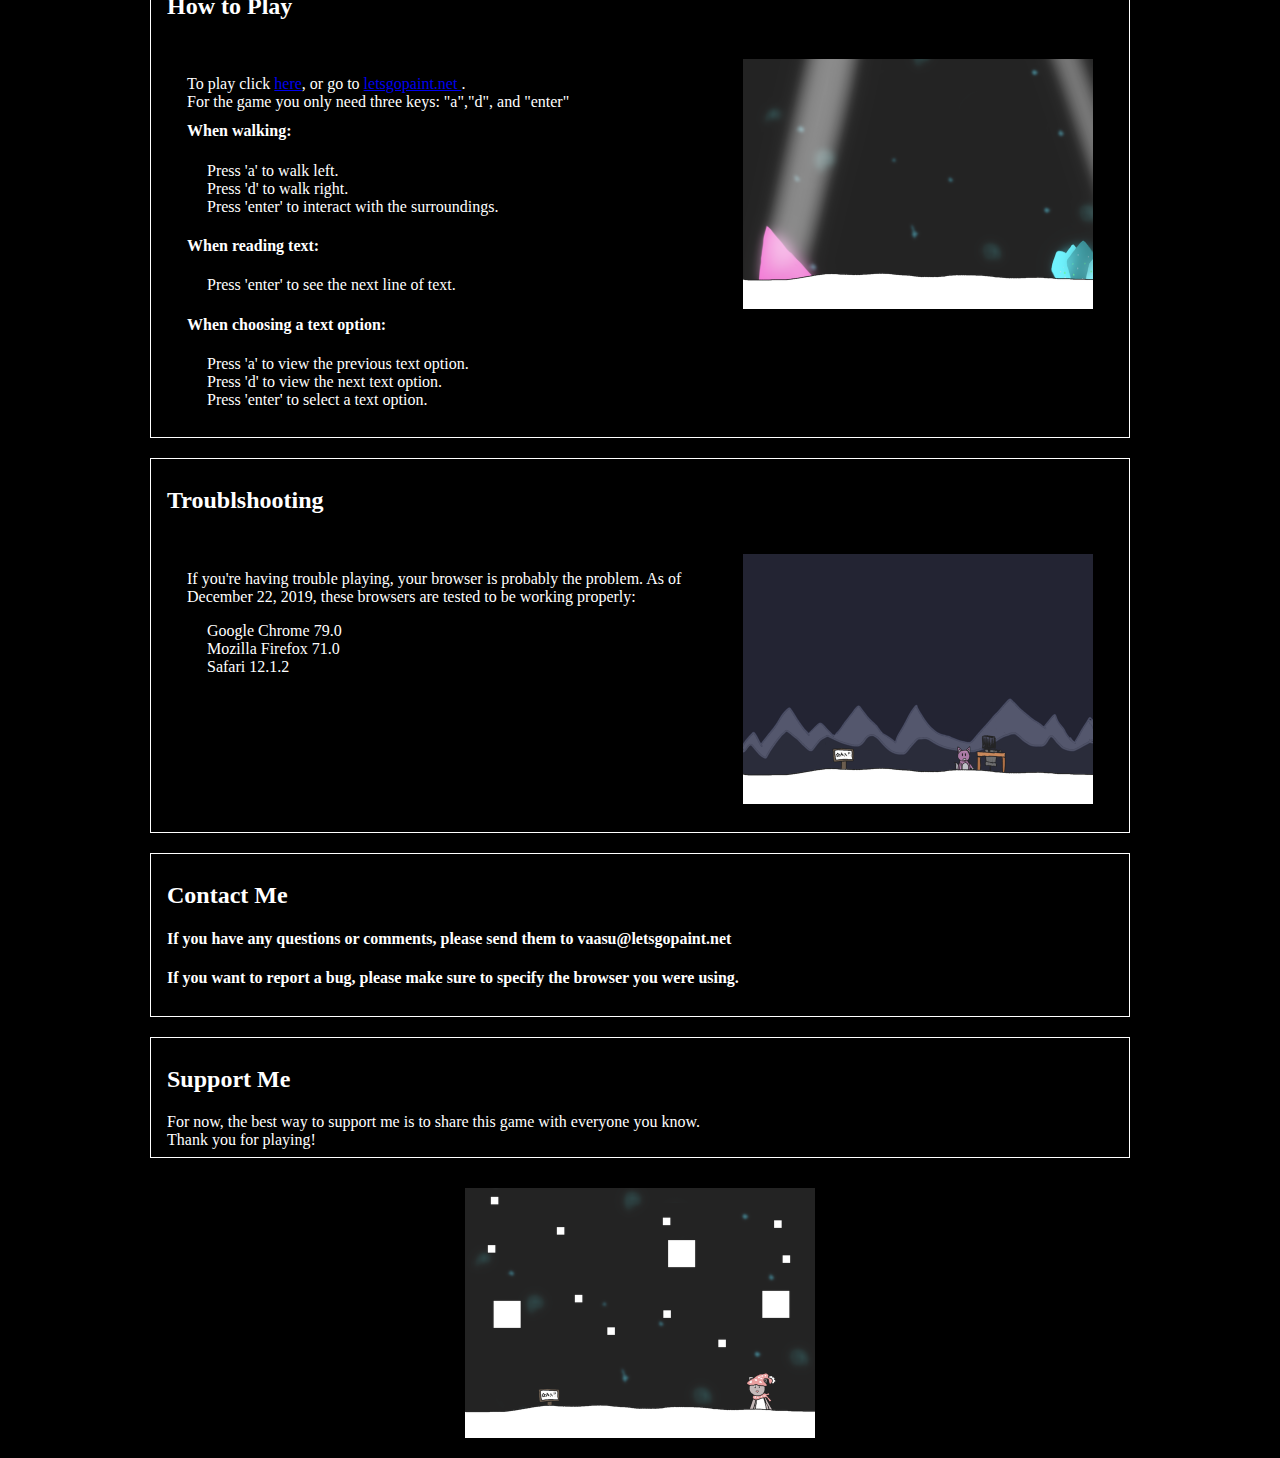
==== about.html @ 57df6fba "add all files to git repo" ====
<html>

<head>
	<meta charset = "utf-8">
	<title> Let's Go Paint </title>
	<script src="https://cdnjs.cloudflare.com/ajax/libs/jquery/2.2.4/jquery.js"></script>
	
	<link rel="stylesheet" type="text/css" href="about.css";
	<link rel="stylesheet" href="https://cdnjs.cloudflare.com/ajax/libs/twitter-bootstrap/3.3.6/css/bootstrap.css">   
	

	<script src="https://cdnjs.cloudflare.com/ajax/libs/twitter-bootstrap/3.3.6/js/bootstrap.js"></script>

</head>




<body style = "color:white">
	<div id = "top">
		<h1>Let's Go Paint!</h1>

		<div class = "descriptionPage">
			<h2> About </h2>
			<div class = "singleBox">
				<div class = "boxImage">
					<center> <img src= "rooms/roomimages/walk8.png" style = "height: 250px;"></img> <br> </center>
				</div>
				<div class = "boxText">
					<p> "Let's Go Paint!" is a side-scrolling adventure game about depression, social anxiety, and imagination. Meet strange characters and challenge your inner thoughts as you walk across campus to go paint. </p>

					<p> The game takes about an hour to play, and there's a lot of reading, so please set aside some time so that you can calmly enjoy it. </p>

				</div>
			</div>
		</div>

		<div class = "descriptionPage">
			<h2> How to Play </h2>
			<div class = "singleBox">
				<div class = "boxText">
					<p> To play click <a href="index.html" target="_blank">here</a>, or go to <a href="longwalk.html" target="_blank">letsgopaint.net </a>. <br> For the game you only need three keys: "a","d", and "enter" </p>

					<h4 style = "margin-top: -5px;"> When walking: </h4>
					<div class = "bullets">
						Press 'a' to walk left. <br>
						Press 'd' to walk right. <br>
						Press 'enter' to interact with the surroundings. <br>
					</div>

					<h4> When reading text: </h4>
					<div class = "bullets">
						Press 'enter' to see the next line of text. <br>
					</div>

					<h4> When choosing a text option: </h4>
					<div class = "bullets">
						Press 'a' to view the previous text option. <br>
						Press 'd' to view the next text option. <br>
						Press 'enter' to select a text option. <br>
					</div>
				</div>
				<div class = "boxImage">
					<center> <img src="rooms/roomimages/cave4.png" style = "height: 250px;"></img> <br> </center>
				</div>
			</div>
		</div>

		<div class = "descriptionPage" id = "troubleshooting">
			<h2> Troublshooting </h2>
			<div class = "singleBox">
				<div class = "boxText">
					<p> If you're having trouble playing, your browser is probably the problem. As of December 22, 2019, these browsers are tested to be working properly: </p>
					<div class = "bullets">
						Google Chrome 79.0 <br>
						Mozilla Firefox 71.0 <br>
						Safari 12.1.2 <br>
					</div>
				</div>
				<div class = "boxImage">
					<center> <img src="rooms/roomimages/far4.png" style = "height: 250px;"></img> <br> </center>
				</div>
			</div>
		</div>

		<div class = "descriptionPage">
			<h2> Contact Me </h2>
			<h4>If you have any questions or comments, please send them to vaasu@letsgopaint.net</h4>
			<h4>If you want to report a bug, please make sure to specify the browser you were using. </h4>
		</div>

		<div class = "descriptionPage">
			<h2> Support Me </h2>
			For now, the best way to support me is to share this game with everyone you know. <br>
			Thank you for playing!
		</div>

		<div class = "boxImage">
			<center> <img src="rooms/roomimages/cave9a.png" style = "height: 250px;"></img> </center>
		</div>

	</div>
</body>

</html>
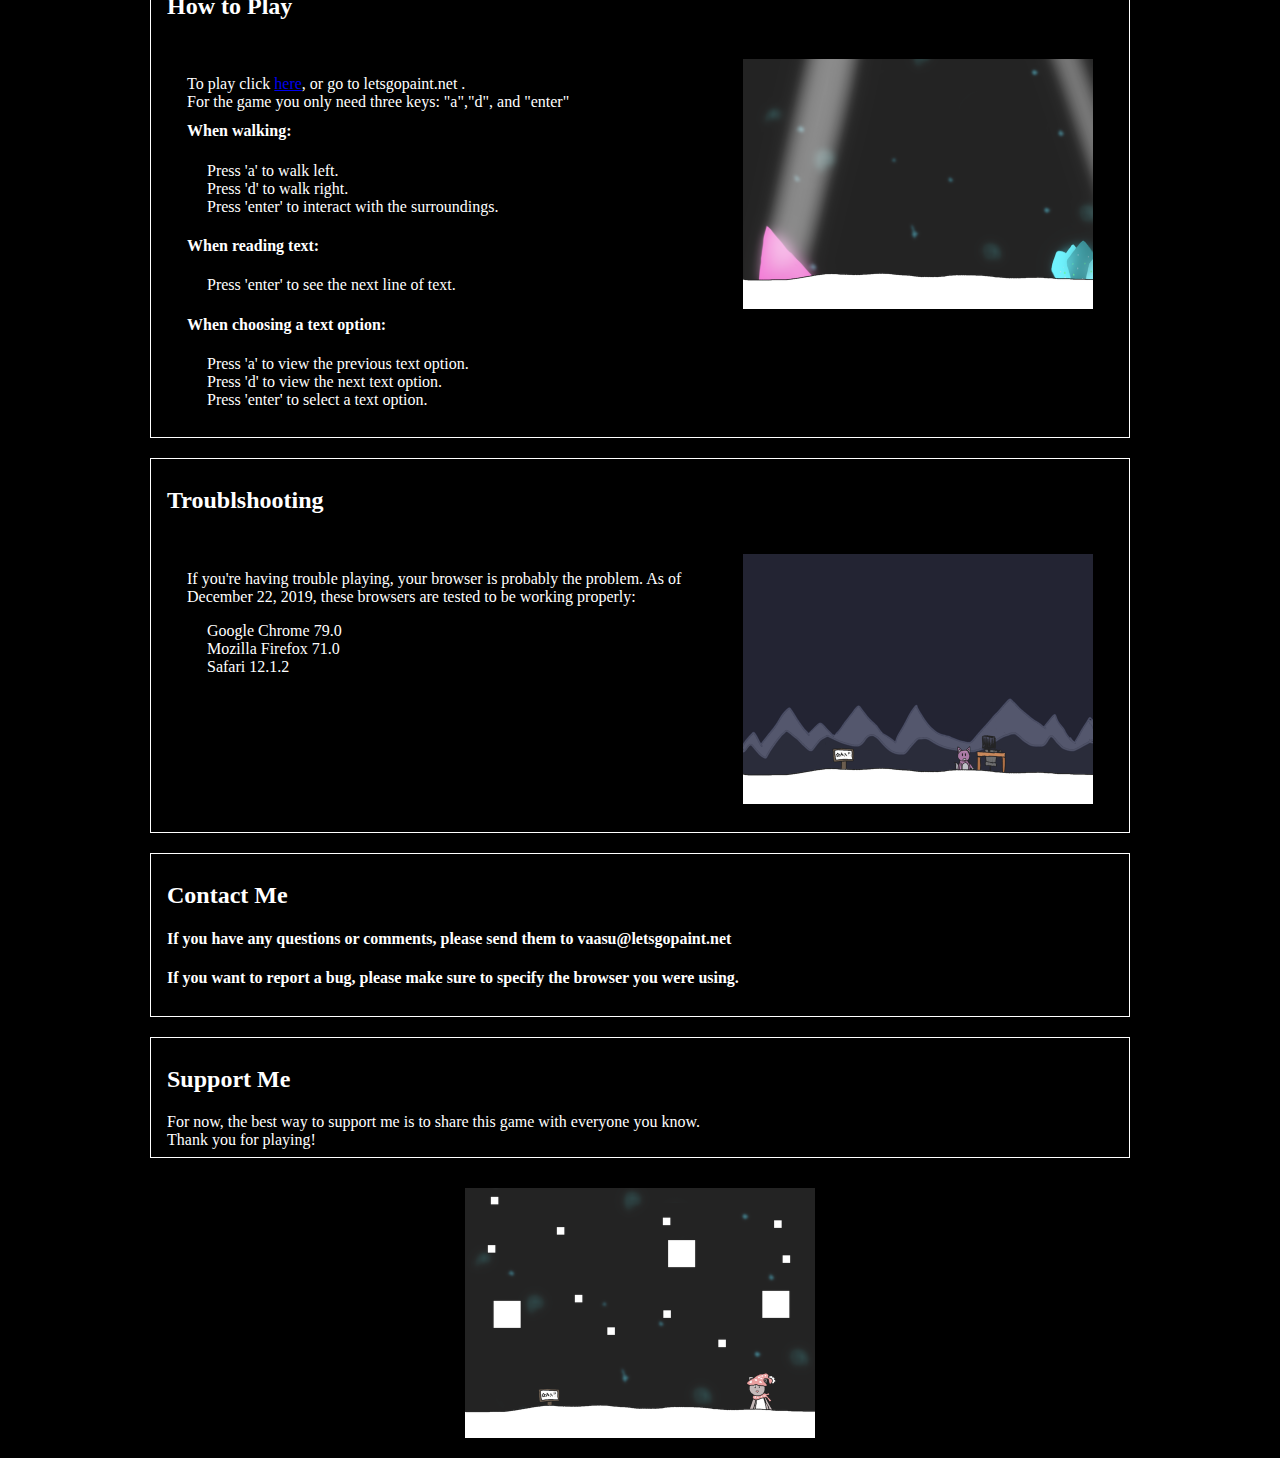
==== commit 25a0b9ed: "webpage changes" ====
--- a/about.html
+++ b/about.html
@@ -39,7 +39,7 @@
 			<h2> How to Play </h2>
 			<div class = "singleBox">
 				<div class = "boxText">
-					<p> To play click <a href="index.html" target="_blank">here</a>, or go to <a href="longwalk.html" target="_blank">letsgopaint.net </a>. <br> For the game you only need three keys: "a","d", and "enter" </p>
+					<p> To play click <a href="letsgopaint.net" target="_blank">here</a>, or go to letsgopaint.net </a>. <br> For the game you only need three keys: "a","d", and "enter" </p>
 
 					<h4 style = "margin-top: -5px;"> When walking: </h4>
 					<div class = "bullets">
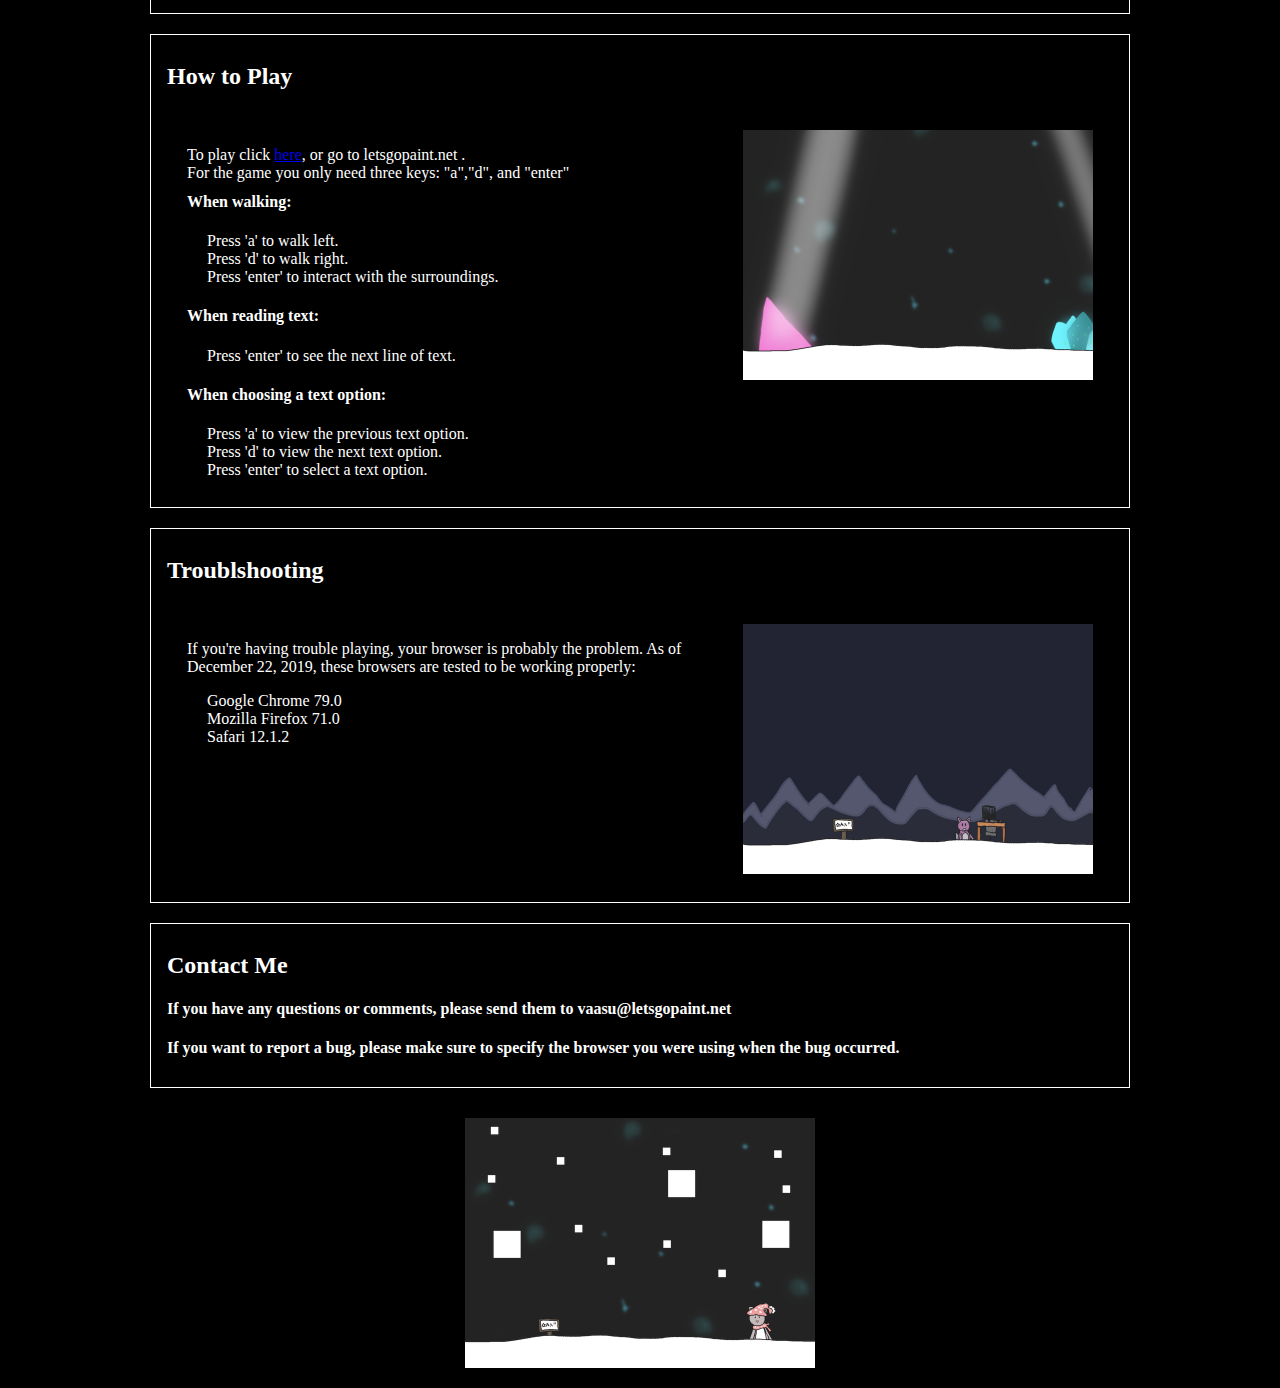
==== commit 4c9ff601: "changes to about page" ====
--- a/about.html
+++ b/about.html
@@ -86,13 +86,7 @@
 		<div class = "descriptionPage">
 			<h2> Contact Me </h2>
 			<h4>If you have any questions or comments, please send them to vaasu@letsgopaint.net</h4>
-			<h4>If you want to report a bug, please make sure to specify the browser you were using. </h4>
-		</div>
-
-		<div class = "descriptionPage">
-			<h2> Support Me </h2>
-			For now, the best way to support me is to share this game with everyone you know. <br>
-			Thank you for playing!
+			<h4>If you want to report a bug, please make sure to specify the browser you were using when the bug occurred. </h4>
 		</div>
 
 		<div class = "boxImage">
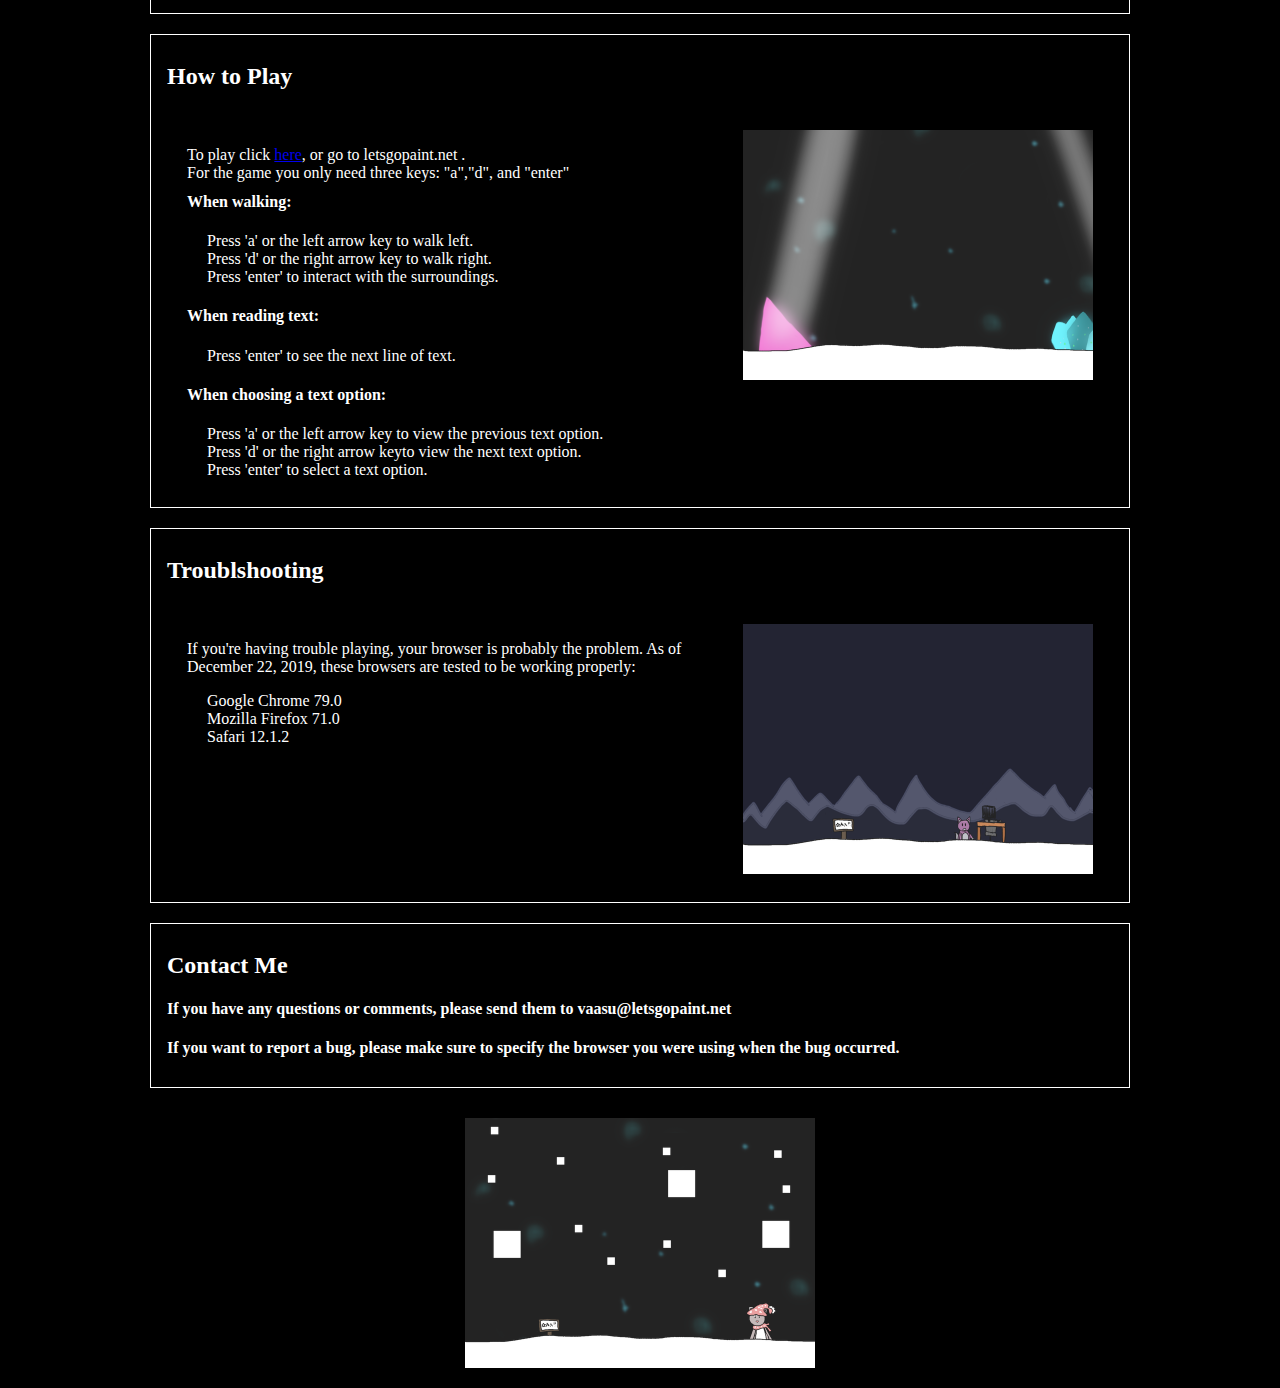
==== commit 3243b7c0: "story changes to make things more cclear" ====
--- a/about.html
+++ b/about.html
@@ -39,12 +39,12 @@
 			<h2> How to Play </h2>
 			<div class = "singleBox">
 				<div class = "boxText">
-					<p> To play click <a href="letsgopaint.net" target="_blank">here</a>, or go to letsgopaint.net </a>. <br> For the game you only need three keys: "a","d", and "enter" </p>
+					<p> To play click <a href="index.html" target="_blank">here</a>, or go to letsgopaint.net </a>. <br> For the game you only need three keys: "a","d", and "enter" </p>
 
 					<h4 style = "margin-top: -5px;"> When walking: </h4>
 					<div class = "bullets">
-						Press 'a' to walk left. <br>
-						Press 'd' to walk right. <br>
+						Press 'a' or the left arrow key to walk left. <br>
+						Press 'd' or the right arrow key to walk right. <br>
 						Press 'enter' to interact with the surroundings. <br>
 					</div>
 
@@ -55,8 +55,8 @@
 
 					<h4> When choosing a text option: </h4>
 					<div class = "bullets">
-						Press 'a' to view the previous text option. <br>
-						Press 'd' to view the next text option. <br>
+						Press 'a' or the left arrow key to view the previous text option. <br>
+						Press 'd' or the right arrow keyto view the next text option. <br>
 						Press 'enter' to select a text option. <br>
 					</div>
 				</div>
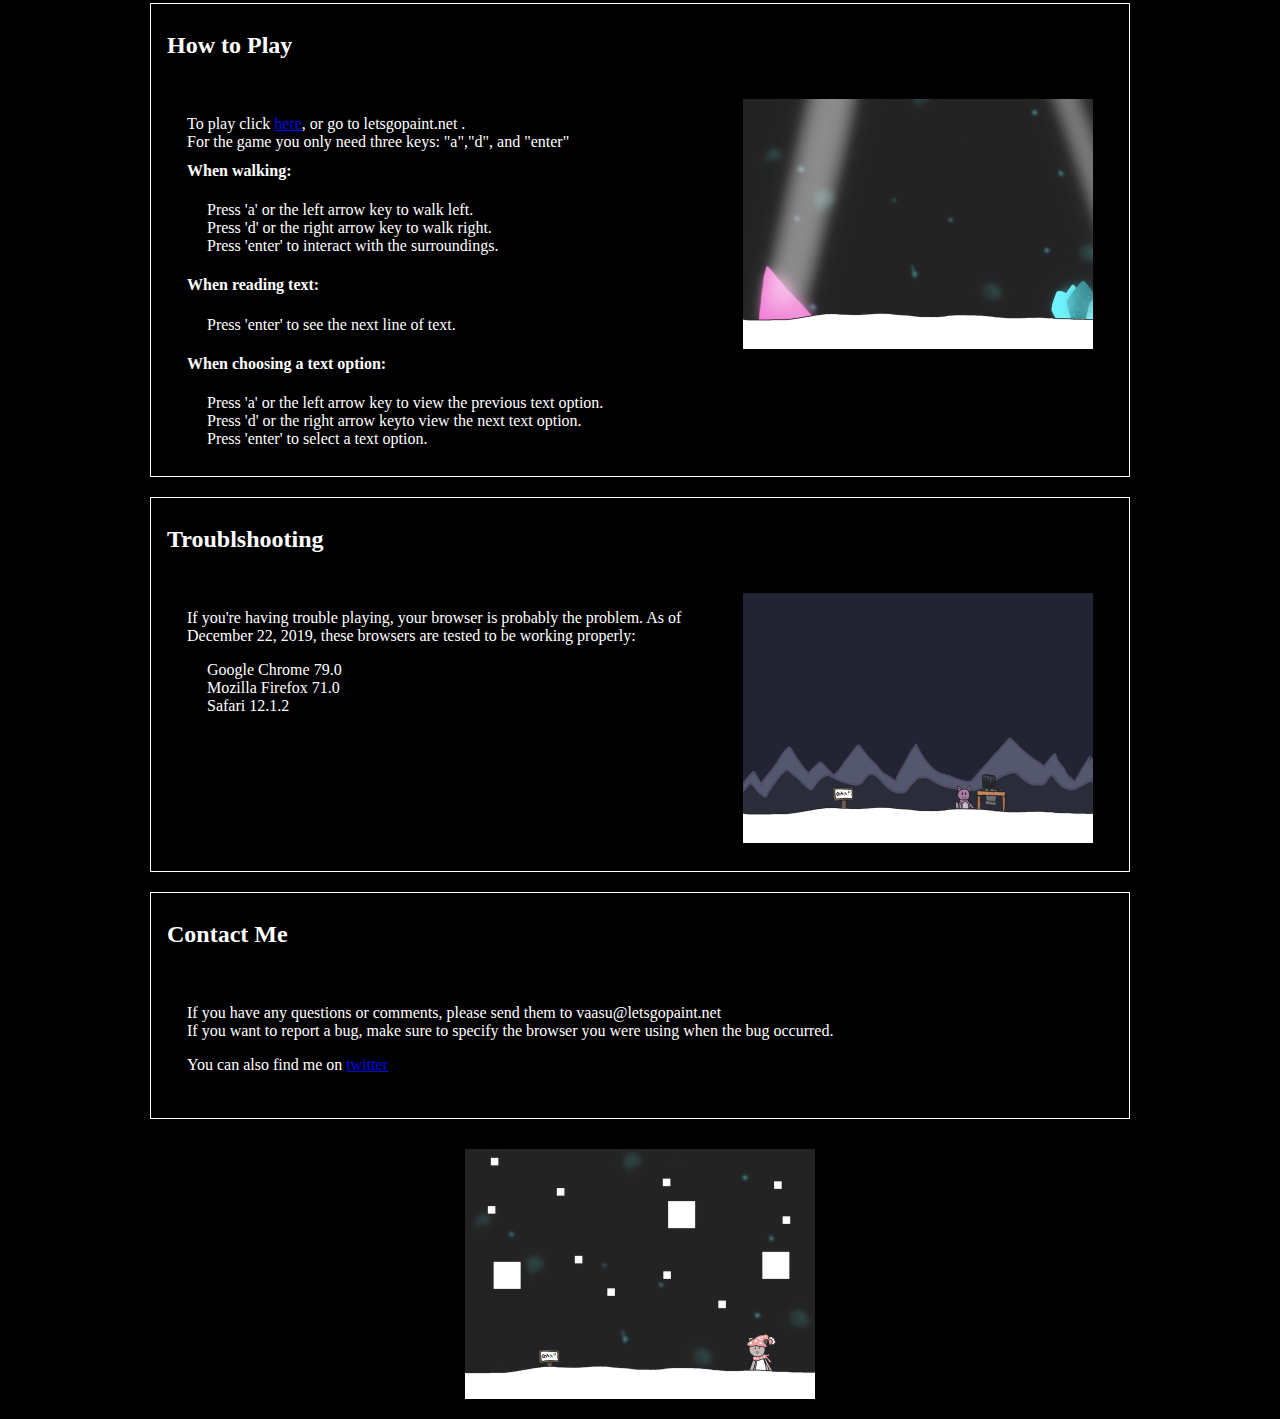
==== commit 0335b71a: "added favicon and twitter to about page" ====
--- a/about.html
+++ b/about.html
@@ -85,10 +85,14 @@
 
 		<div class = "descriptionPage">
 			<h2> Contact Me </h2>
-			<h4>If you have any questions or comments, please send them to vaasu@letsgopaint.net</h4>
-			<h4>If you want to report a bug, please make sure to specify the browser you were using when the bug occurred. </h4>
+			<div class = "singleBox">
+				<div class = "boxText">
+					<p>If you have any questions or comments, please send them to vaasu@letsgopaint.net <br>
+					If you want to report a bug, make sure to specify the browser you were using when the bug occurred. </p>
+					<p>You can also find me on <a href="https://twitter.com/artbyvaasu" target="_blank">twitter</a></p>
+				</div>
+			</div>
 		</div>
-
 		<div class = "boxImage">
 			<center> <img src="rooms/roomimages/cave9a.png" style = "height: 250px;"></img> </center>
 		</div>
